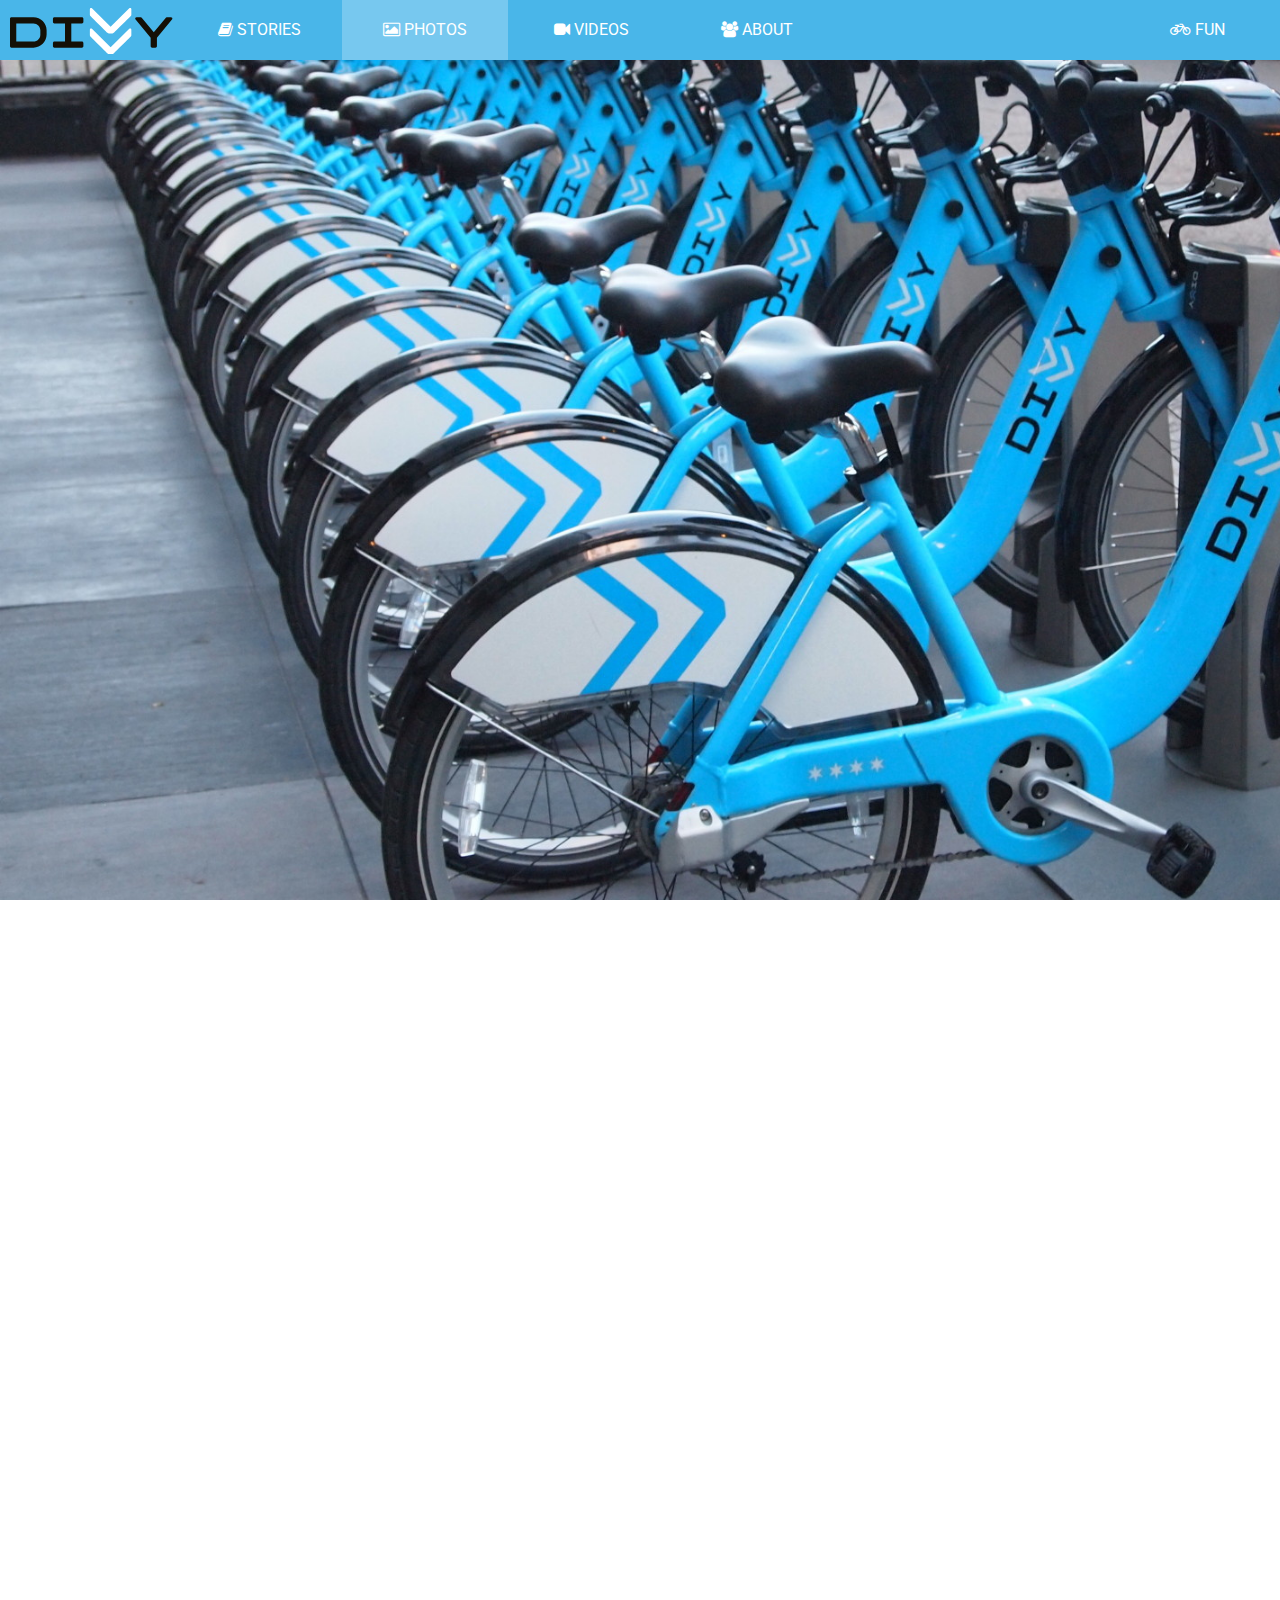
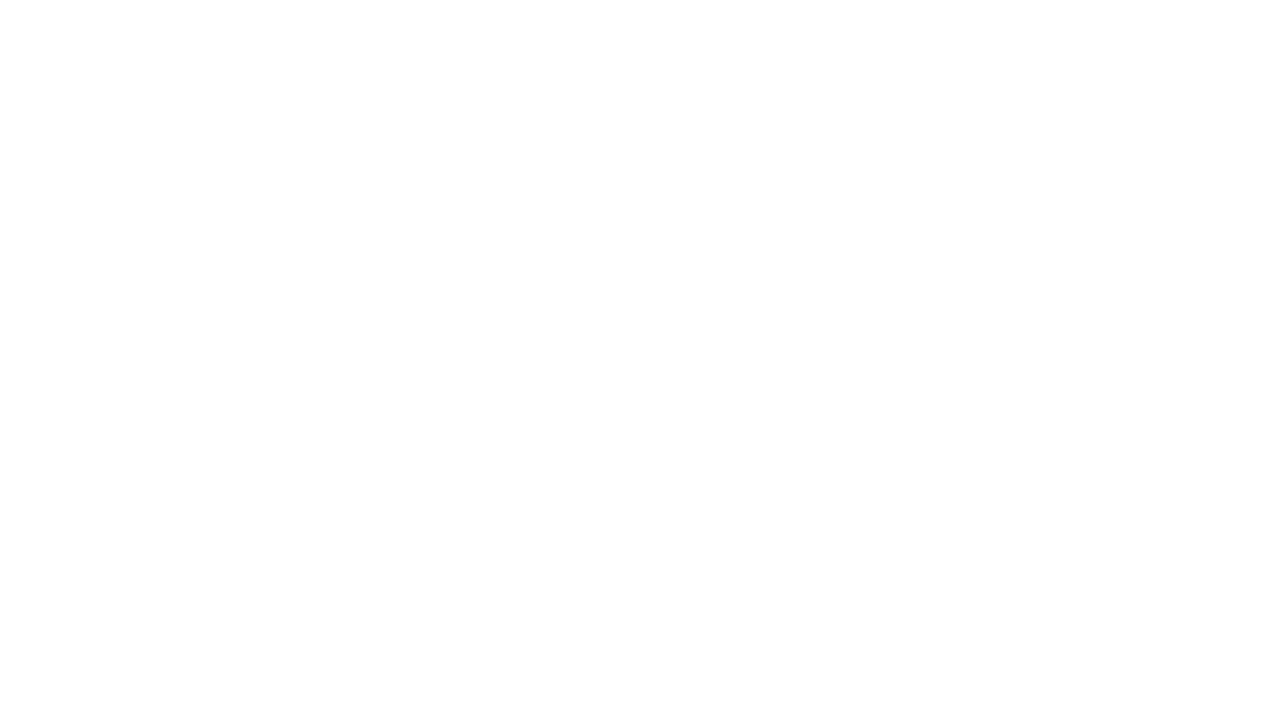
==== photos.html @ 5e814d2d "photos" ====
<!doctype html>
<html class="no-js" lang="">
<head>
    <meta charset="utf-8">
    <meta http-equiv="X-UA-Compatible" content="IE=edge">
    <title>DIVVYfans Photos</title>
    <meta name="description" content="">
    <meta name="viewport" content="width=device-width, initial-scale=1">
    <link rel="stylesheet" href="https://maxcdn.bootstrapcdn.com/font-awesome/4.4.0/css/font-awesome.min.css">
    <link rel="icon" type="image/png" href="icon.ico">
    <link rel="stylesheet" href="css/normalize.css">
    <link rel="stylesheet" href="css/main.css">
    <script src="js/vendor/modernizr-2.8.3.min.js"></script>
    <link href='https://fonts.googleapis.com/css?family=Roboto:400,300,700' rel='stylesheet' type='text/css'>
</head>
<body>
    <main role="main">
        <nav>
            <div class="nav-container">
                <div class="nav-div logo">
                    <a href="#"><img src="img/logo.svg" alt="divvy logo"></a>
                </div> <!-- /.brand -->
                <div class="nav-div">
                    <a href="#"><p><i class="fa fa-book"></i> stories</p></a>
                </div> <!-- /.stories -->
                <div class="nav-div">
                    <a class="active" href="#"><p><i class="fa fa-picture-o"></i> photos</p></a>
                </div> <!-- /.photos -->
                <div class="nav-div">
                    <a href="#"><p><i class="fa fa-video-camera"></i> videos</p></a>
                </div> <!-- /.videos -->
                <div class="nav-div">
                    <a href="#"><p><i class="fa fa-users"></i> about</p></a>
                </div> <!-- /.about -->
                <div class="nav-div fun">
                    <a href="#"><p><i class="fa fa-bicycle"></i> fun</p></a>
                </div> <!-- /.fun -->
                <div class="clear"></div>
            </div> <!-- /.nav-container -->
        </nav>

        <section class="photos-content">
            <div class="container photo-container">
                <div class="instagram">

                </div>
            </div><!-- .container -->
        </section> <!-- /.content -->

    </main>
<!--     <div class="push"></div> -->
<!--     <footer class="footer">
        <p>&copy; SHEFFcode 2015. All rights reserved.</p>
    </footer> -->

    <!-- Scripts -->
    <script src="http://ajax.googleapis.com/ajax/libs/jquery/1.11.2/jquery.min.js"></script>
    <script>window.jQuery || document.write('<script src="js/vendor/jquery-1.11.2.min.js"><\/script>')</script>
    <script src="js/plugins.js"></script>
    <script src="js/main.js"></script>
    <!-- Instagram -->
    <script type="text/javascript" src="js/vendor/insta.js"></script>
    <script>
        jQuery(function($) {
          $('.instagram').on('willLoadInstagram', function(event, options) {
            console.log(options);
        });
          $('.instagram').on('didLoadInstagram', function(event, response) {
            console.log(response);
            for ( var obj in response.data){
                $('.instagram').append('<div class="image-div"><img src="' + response.data[obj].images.low_resolution.url + ' "></div>');
            }
        });
          $('.instagram').instagram({
            hash: 'divvy',
            clientId: '1d60092324264d1681671e08f58b8936'
        });
      });
    </script>

    <!-- Google Analytics: change UA-XXXXX-X to be your site's ID. -->
    <script>
        (function(b,o,i,l,e,r){b.GoogleAnalyticsObject=l;b[l]||(b[l]=
            function(){(b[l].q=b[l].q||[]).push(arguments)});b[l].l=+new Date;
        e=o.createElement(i);r=o.getElementsByTagName(i)[0];
        e.src='http://www.google-analytics.com/analytics.js';
        r.parentNode.insertBefore(e,r)}(window,document,'script','ga'));
        ga('create','UA-XXXXX-X','auto');ga('send','pageview');
    </script>
</body>
</html>
---- css/main.css ----
/*! HTML5 Boilerplate v5.0.0 | MIT License | http://h5bp.com/ */

/*
 * What follows is the result of much research on cross-browser styling.
 * Credit left inline and big thanks to Nicolas Gallagher, Jonathan Neal,
 * Kroc Camen, and the H5BP dev community and team.
 */

/* ==========================================================================
   Base styles: opinionated defaults
   ========================================================================== */

html {
    color: #222;
    font-size: 1em;
    line-height: 1.4;
    font-family: 'Roboto', sans-serif;
    height: 100%;
}

body{
    height: 100%;
}

a{
    text-decoration: none;
}

main{
    height: calc(100% - 60px);
    margin: 0 auto -60px;
}

nav{
    position: fixed;
    width: 100%;
}
/*
 * Remove text-shadow in selection highlight:
 * https://twitter.com/miketaylr/status/12228805301
 *
 * These selection rule sets have to be separate.
 * Customize the background color to match your design.
 */

::-moz-selection {
    background: #b3d4fc;
    text-shadow: none;
}

::selection {
    background: #b3d4fc;
    text-shadow: none;
}

/*
 * A better looking default horizontal rule
 */

hr {
    display: block;
    height: 1px;
    border: 0;
    border-top: 1px solid #ccc;
    margin: 1em 0;
    padding: 0;
}

/*
 * Remove the gap between audio, canvas, iframes,
 * images, videos and the bottom of their containers:
 * https://github.com/h5bp/html5-boilerplate/issues/440
 */

audio,
canvas,
iframe,
img,
svg,
video {
    vertical-align: middle;
}

/*
 * Remove default fieldset styles.
 */

fieldset {
    border: 0;
    margin: 0;
    padding: 0;
}

/*
 * Allow only vertical resizing of textareas.
 */

textarea {
    resize: vertical;
}

/* ==========================================================================
   Browser Upgrade Prompt
   ========================================================================== */

.browserupgrade {
    margin: 0.2em 0;
    background: #ccc;
    color: #000;
    padding: 0.2em 0;
}

/* ==========================================================================
   Author's custom styles
   ========================================================================== */
.nav-container{
    background-color: #49B6E9;
    width: 100%-10px;
    height: 60px;
    line-height: 60px;
    padding-left: 10px;
}

.active{
    background-color: #77c8ef;
}

.nav-div{
    float: left;
    width: 166px;
    height: 60px;
    text-align: center;
}

.nav-div p{
    margin: 0;
    text-decoration: none;
    color: #fff;
    text-transform: uppercase;
}

.nav-div a{
    display: block;
}

.fun{
    float: right;
}

.clear{
    clear: both;
}

.index-content{
    height: 100%;
    padding-top: -60px;
}

.photos-content{
    height: 100%;
}

.container{
    background-image: url('../img/content-img.jpg');
    background-size: cover;
    background-attachment: fixed;
    width: 100%;
    height: 100%;
}

.photo-container{
    height: 2320px;
}

.welcome{
    background-color: rgba(255, 255, 255, 0.8);
    text-align: center;
    padding-top: 60px;
}

.welcome h1{
    margin: 0;
}

.welcome p{
    margin: 0;
}

.corusel-holder{
    background-color: white;
    opacity: .8;
}

.corusel-holder img{
    width: 70%;
    display: block;
    margin: auto;
    margin-top: 40px;

}

footer{
    background-color: #000;
    color: #fff;
    height: 60px;
    line-height: 60px;
}

footer p{
    margin: 0;
}

.footer, .push {
    height: 60px;
}

.buttons{
    position: relative;
    top: 45%;
    transform: translateY(-100%);
}

.arrow-left{
    width: 50px;
}

.arrow-right{
    width: 50px;
    float: right;
}

.insta-caption{
    width: 320px;
    height: 80px;
    display: inline-block;
    padding: 0;
    margin: 0;
    overflow: scroll;
}

.instagram{
    width: 100%;
}

.image-div{
    width: 320px;
    height: 320px;
    display: inline-block;
    vertical-align: top;
    border: 3px solid white;
    background-color: #77c8ef;
    color: white;
    margin: 2px 3%;
    border-radius: 4px;
}

.instagram:first-child{
    margin-left: 3%;
}


/* ==========================================================================
   Helper classes
   ========================================================================== */

/*
 * Hide visually and from screen readers:
 * http://juicystudio.com/article/screen-readers-display-none.php
 */

.hidden {
    display: none !important;
    visibility: hidden;
}

/*
 * Hide only visually, but have it available for screen readers:
 * http://snook.ca/archives/html_and_css/hiding-content-for-accessibility
 */

.visuallyhidden {
    border: 0;
    clip: rect(0 0 0 0);
    height: 1px;
    margin: -1px;
    overflow: hidden;
    padding: 0;
    position: absolute;
    width: 1px;
}

/*
 * Extends the .visuallyhidden class to allow the element
 * to be focusable when navigated to via the keyboard:
 * https://www.drupal.org/node/897638
 */

.visuallyhidden.focusable:active,
.visuallyhidden.focusable:focus {
    clip: auto;
    height: auto;
    margin: 0;
    overflow: visible;
    position: static;
    width: auto;
}

/*
 * Hide visually and from screen readers, but maintain layout
 */

.invisible {
    visibility: hidden;
}

/*
 * Clearfix: contain floats
 *
 * For modern browsers
 * 1. The space content is one way to avoid an Opera bug when the
 *    `contenteditable` attribute is included anywhere else in the document.
 *    Otherwise it causes space to appear at the top and bottom of elements
 *    that receive the `clearfix` class.
 * 2. The use of `table` rather than `block` is only necessary if using
 *    `:before` to contain the top-margins of child elements.
 */

.clearfix:before,
.clearfix:after {
    content: " "; /* 1 */
    display: table; /* 2 */
}

.clearfix:after {
    clear: both;
}

/* ==========================================================================
   EXAMPLE Media Queries for Responsive Design.
   These examples override the primary ('mobile first') styles.
   Modify as content requires.
   ========================================================================== */

@media only screen and (min-width: 35em) {
    /* Style adjustments for viewports that meet the condition */
}

@media print,
       (-o-min-device-pixel-ratio: 5/4),
       (-webkit-min-device-pixel-ratio: 1.25),
       (min-resolution: 120dpi) {
    /* Style adjustments for high resolution devices */
}

/* ==========================================================================
   Print styles.
   Inlined to avoid the additional HTTP request:
   http://www.phpied.com/delay-loading-your-print-css/
   ========================================================================== */

@media print {
    *,
    *:before,
    *:after {
        background: transparent !important;
        color: #000 !important; /* Black prints faster:
                                   http://www.sanbeiji.com/archives/953 */
        box-shadow: none !important;
        text-shadow: none !important;
    }

    a,
    a:visited {
        text-decoration: underline;
    }

    a[href]:after {
        content: " (" attr(href) ")";
    }

    abbr[title]:after {
        content: " (" attr(title) ")";
    }

    /*
     * Don't show links that are fragment identifiers,
     * or use the `javascript:` pseudo protocol
     */

    a[href^="#"]:after,
    a[href^="javascript:"]:after {
        content: "";
    }

    pre,
    blockquote {
        border: 1px solid #999;
        page-break-inside: avoid;
    }

    /*
     * Printing Tables:
     * http://css-discuss.incutio.com/wiki/Printing_Tables
     */

    thead {
        display: table-header-group;
    }

    tr,
    img {
        page-break-inside: avoid;
    }

    img {
        max-width: 100% !important;
    }

    p,
    h2,
    h3 {
        orphans: 3;
        widows: 3;
    }

    h2,
    h3 {
        page-break-after: avoid;
    }
}
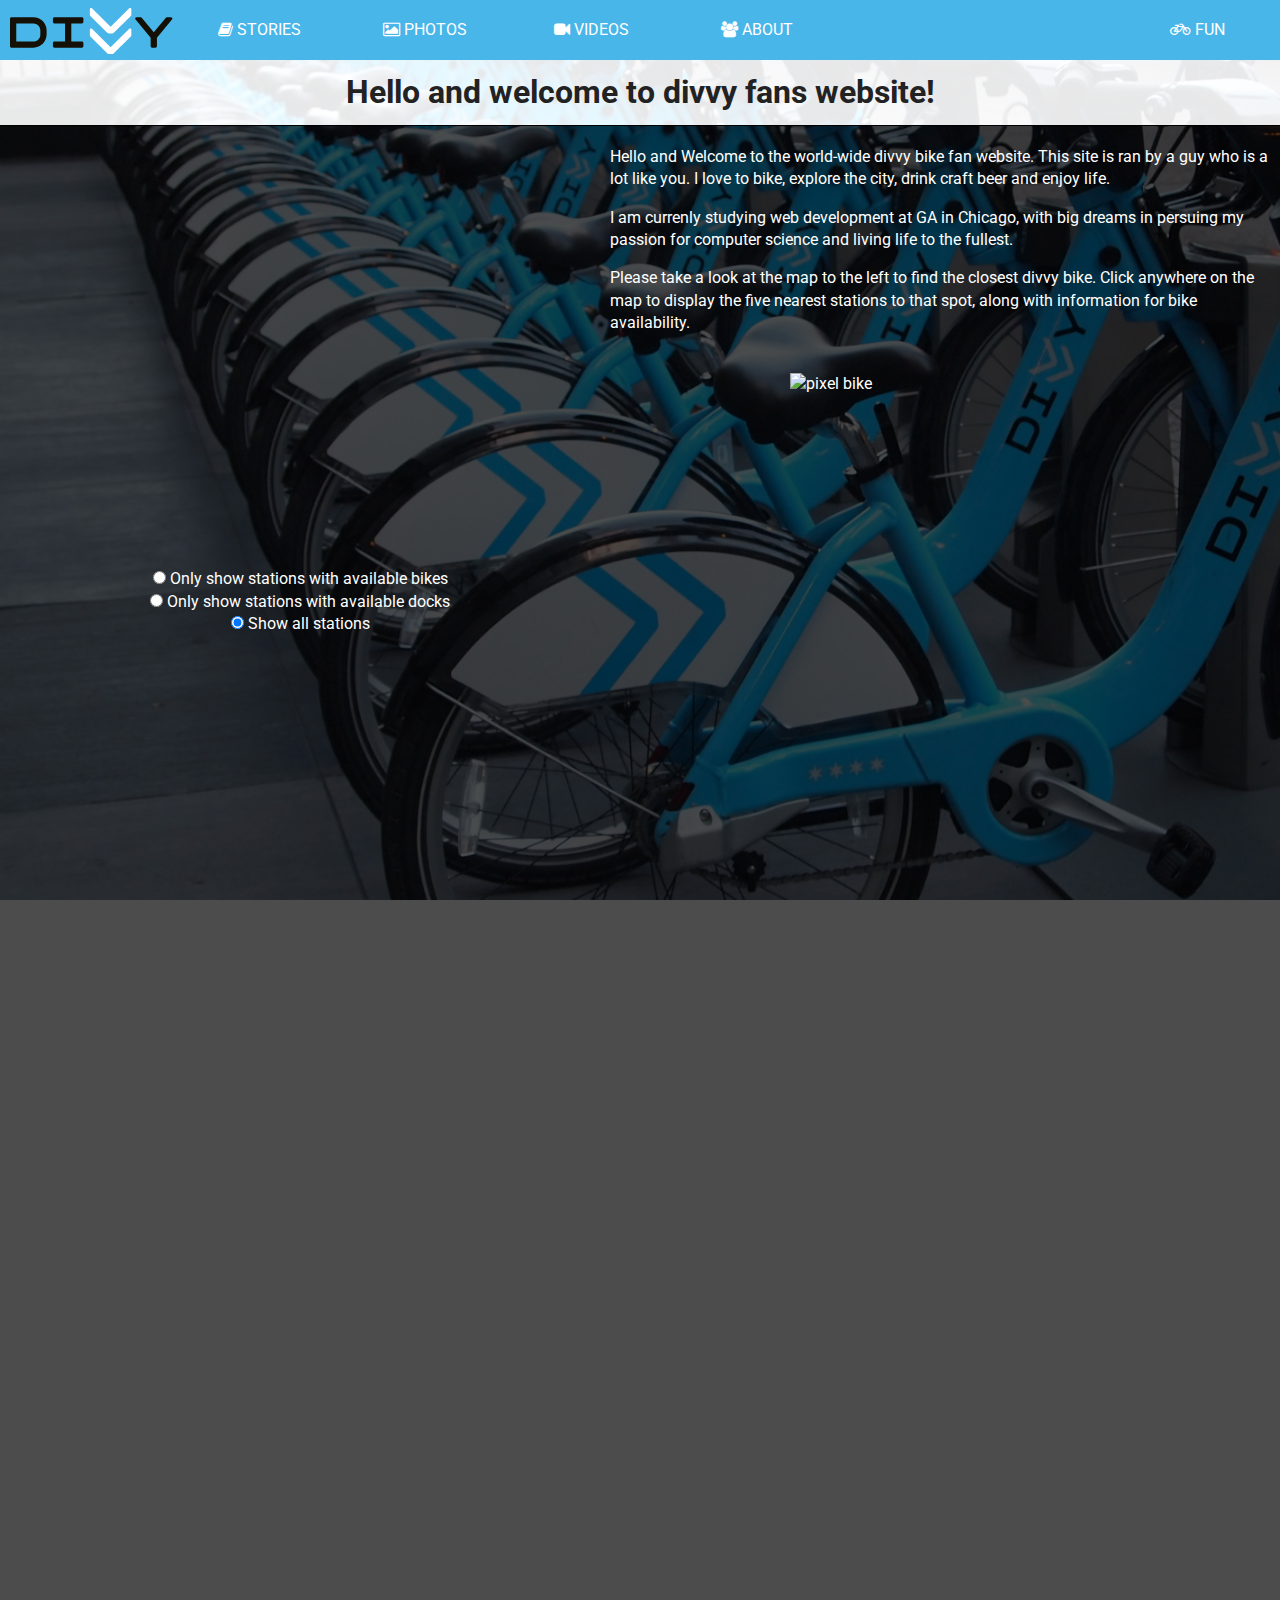
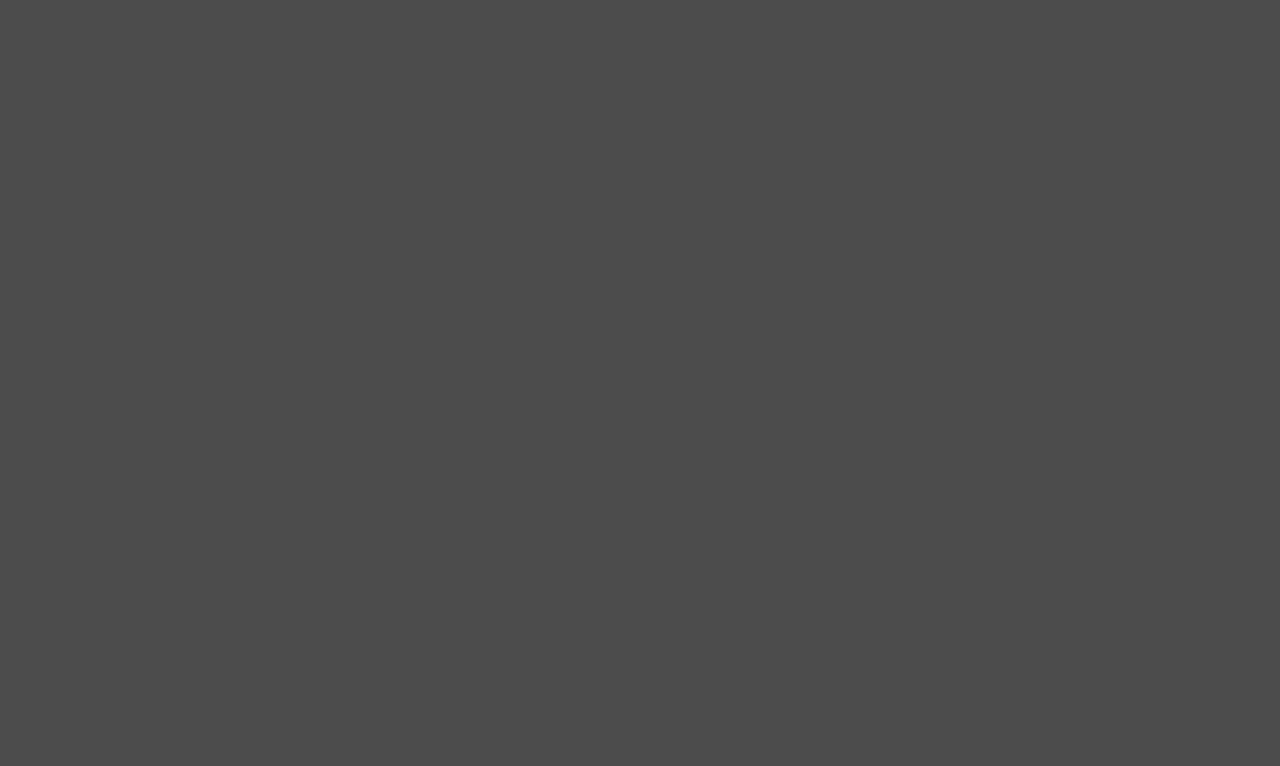
==== commit b4eb0ce2: "welcome page" ====
--- a/photos.html
+++ b/photos.html
@@ -12,22 +12,23 @@
     <link rel="stylesheet" href="css/main.css">
     <script src="js/vendor/modernizr-2.8.3.min.js"></script>
     <link href='https://fonts.googleapis.com/css?family=Roboto:400,300,700' rel='stylesheet' type='text/css'>
+    <link rel="stylesheet" type="text/css" href="http://cdn.leafletjs.com/leaflet-0.5/leaflet.css">
 </head>
 <body>
     <main role="main">
         <nav>
             <div class="nav-container">
                 <div class="nav-div logo">
-                    <a href="#"><img src="img/logo.svg" alt="divvy logo"></a>
+                    <a href="index.html"><img src="img/logo.svg" alt="divvy logo"></a>
                 </div> <!-- /.brand -->
                 <div class="nav-div">
                     <a href="#"><p><i class="fa fa-book"></i> stories</p></a>
                 </div> <!-- /.stories -->
                 <div class="nav-div">
-                    <a class="active" href="#"><p><i class="fa fa-picture-o"></i> photos</p></a>
+                    <a class="active" href="photos.html"><p><i class="fa fa-picture-o"></i> photos</p></a>
                 </div> <!-- /.photos -->
                 <div class="nav-div">
-                    <a href="#"><p><i class="fa fa-video-camera"></i> videos</p></a>
+                    <a href="videos.html"><p><i class="fa fa-video-camera"></i> videos</p></a>
                 </div> <!-- /.videos -->
                 <div class="nav-div">
                     <a href="#"><p><i class="fa fa-users"></i> about</p></a>
@@ -41,13 +42,30 @@
 
         <section class="photos-content">
             <div class="container photo-container">
-                <div class="instagram">
+            <div class="mapWelcome">
+                <h1>Hello and welcome to divvy fans website!</h1>
+            </div>
+                <div class="mapWrap">
+                    <div id="map" style="width: 600px; height: 400px"></div><br/>
+                    <input id="prefer_bikes" type="radio" name="prefer" value="bikes" onClick="updateToggles(this);"/>
+                    <label for="prefer_bikes">Only show stations with available bikes</label><br/>
+                    <input id="prefer_docks" type="radio" name="prefer" value="docks" onClick="updateToggles(this);"/>
+                    <label for="prefer_docks">Only show stations with available docks</label><br/>
+                    <input id="prefer_all" type="radio" name="prefer" value="all" onClick="updateToggles(this);" checked/>
+                    <label for="prefer_all">Show all stations</label>
+                </div> <!-- /.mapWrap -->
+                <div class="mapText">
+                    <p>Hello and Welcome to the world-wide divvy bike fan website.  This site is ran by a guy who is a lot like you. I love to bike, explore the city, drink craft beer and enjoy life.</p>
+                    <p>I am currenly studying web development at GA in Chicago, with big dreams in persuing my passion for computer science and living life to the fullest.</p>
+                    <p>Please take a look at the map to the left to find the closest divvy bike. Click anywhere on the map to display the five nearest stations to that spot, along with information for bike availability.</p>
+                    <br>
+                    <img src="http://bramble-staging.s3-website-us-east-1.amazonaws.com/humphd/198/bike.png" alt="pixel bike">
+                </div>
+            </div> <!-- /.photo-container -->
+        </div><!-- .container -->
+    </section> <!-- /.content -->
 
-                </div>
-            </div><!-- .container -->
-        </section> <!-- /.content -->
-
-    </main>
+</main>
 <!--     <div class="push"></div> -->
 <!--     <footer class="footer">
         <p>&copy; SHEFFcode 2015. All rights reserved.</p>
@@ -60,22 +78,80 @@
     <script src="js/main.js"></script>
     <!-- Instagram -->
     <script type="text/javascript" src="js/vendor/insta.js"></script>
+    <script src="http://cdn.leafletjs.com/leaflet-0.5/leaflet.js"></script>
     <script>
-        jQuery(function($) {
-          $('.instagram').on('willLoadInstagram', function(event, options) {
-            console.log(options);
-        });
-          $('.instagram').on('didLoadInstagram', function(event, response) {
-            console.log(response);
-            for ( var obj in response.data){
-                $('.instagram').append('<div class="image-div"><img src="' + response.data[obj].images.low_resolution.url + ' "></div>');
+
+      //   var instaObj = []; 
+      //   jQuery(function($) {
+      //     $('.instagram').on('willLoadInstagram', function(event, options) {
+      //       console.log(options);
+      //   });
+      //     $('.instagram').on('didLoadInstagram', function(event, response) {
+      //       console.log(response);
+
+      //       return response.data;
+      //       for ( var obj in response.data){
+      //           $('.instagram').append('<div class="image-div"><img src="' + response.data[obj].images.low_resolution.url + ' "></div>');
+      //       }       
+      //   });
+      //   self.instaObj.push(function(){
+      //                 $('.instagram').on('didLoadInstagram', function(event, response) {
+      //       console.log(response);
+      //       return response.data;  
+
+      //   });
+
+      //   });
+      //     $('.instagram').instagram({
+      //       hash: 'divvy',
+      //       clientId: '1d60092324264d1681671e08f58b8936'
+      //   });
+      // });
+      //   console.log(instaObj); 
+
+        //Divvy
+
+            var prefer = null;
+            var map = L.map('map').setView([41.8826, -87.6506], 13);
+            L.tileLayer('http://{s}.tile.openstreetmap.org/{z}/{x}/{y}.png', {
+                maxZoom: 18,
+                attribution: 'Map data &copy; <a href="http://openstreetmap.org">OpenStreetMap</a> contributors, <a href="http://creativecommons.org/licenses/by-sa/2.0/">CC-BY-SA</a>'
+            }).addTo(map);
+            var geojsonLayer = new L.GeoJSON([], {
+                onEachFeature: function (feature, layer) {
+                    layer.bindPopup("<h4>"+feature.properties.stationName+"</h4><p>" + feature.properties.availableBikes + " bikes, " + feature.properties.availableDocks + " docks available.</p>");
+                }
+            });
+            function updateToggles(radio) {
+                if (radio.value === "all") {
+                    prefer = null;
+                } else {
+                    prefer = radio.value;
+                }
             }
-        });
-          $('.instagram').instagram({
-            hash: 'divvy',
-            clientId: '1d60092324264d1681671e08f58b8936'
-        });
-      });
+            function onMapClick(e) {
+                console.log("You clicked the map at " + e.latlng.toString());
+                var xhrequest = new XMLHttpRequest();
+                var url= "http://shrouded-beach-2183.herokuapp.com/stations/nearby?lat="+e.latlng.lat+"&lon="+e.latlng.lng;
+                if (prefer) {
+                    url += "&prefer="+prefer;
+                }
+                xhrequest.onreadystatechange = function() {
+                    if (xhrequest.readyState == 4) {
+                        if (xhrequest.status == 200) {
+                            geojsonLayer.clearLayers();
+                            var layerItems =  JSON.parse(xhrequest.responseText);
+                            geojsonLayer.addData(layerItems);
+                            map.addLayer(geojsonLayer);
+                        }
+                    }
+                };
+                xhrequest.open('GET', url, true);
+                xhrequest.send(null);
+            }
+            map.on('click', onMapClick);
+        </script>
+        
     </script>
 
     <!-- Google Analytics: change UA-XXXXX-X to be your site's ID. -->
--- a/css/main.css
+++ b/css/main.css
@@ -34,6 +34,11 @@
 nav{
     position: fixed;
     width: 100%;
+}
+
+iframe{
+    width: calc(94%);
+    height: calc(100% - 50px);
 }
 /*
  * Remove text-shadow in selection highlight:
@@ -156,6 +161,15 @@
     padding-top: -60px;
 }
 
+.videos-content{
+/*    padding-top: 60px;*/
+    height: 100%;
+}
+
+.video{
+    text-align: center;
+}
+
 .photos-content{
     height: 100%;
 }
@@ -204,6 +218,7 @@
     color: #fff;
     height: 60px;
     line-height: 60px;
+    text-align: left;
 }
 
 footer p{
@@ -222,6 +237,7 @@
 
 .arrow-left{
     width: 50px;
+    float: left;
 }
 
 .arrow-right{
@@ -240,6 +256,8 @@
 
 .instagram{
     width: 100%;
+    overflow: hidden;
+    margin-left: 0;
 }
 
 .image-div{
@@ -254,11 +272,125 @@
     border-radius: 4px;
 }
 
-.instagram:first-child{
-    margin-left: 3%;
-}
-
-
+.bio{
+    text-align: left;
+    padding-top: 60px;
+    color: #000;
+    width: 60%;
+    background-color: rgba(255,255,255,.9);
+    float: left;
+    height: calc(100% - 60px);
+}
+
+.portrait{
+    width: 40%;
+    float: right;
+    display: inline;
+
+    overflow: hidden;
+}
+
+.bio-container{
+        height: calc(100%);
+            overflow: hidden;
+}
+
+#bio-pic{
+    float: right;
+
+}
+
+.leftarrow, .rightarrow{
+    width: 50px;
+    margin-top: 400px;
+}
+
+.leftarrow{
+    float: left;
+}
+
+.rightarrow{
+    float: right;
+    z-index: 1000;
+    position: relative;
+}
+
+.instaImg{
+    width: 500px;
+    height: 500px;
+    margin: 0 auto;
+    background-size: cover;
+    background-color: #52B5EE;
+    background-image: url('../img/content-img.jpg');
+    margin-top: 120px;
+    border: 3px solid #fff;
+}
+
+.instaCapt{
+    background-color: #FFFFFF;
+    width: 500px;
+    margin: 0 auto;
+    border-bottom: 3px solid #fff;
+    border-left: 3px solid #fff;
+    border-right: 3px solid #fff;
+}
+
+.instaCapt p {
+    margin: 0;
+}
+
+#slide-numbers{
+    z-index: -1;
+}
+
+.map{
+    height: 500px;
+    width: 500px;
+    overflow: hidden;
+}
+
+.mapWrap{
+    width: 600px;
+    height: 100%;
+    text-align: center;
+    padding-top: 20px;
+    background-color: rgba(000,000,000, 0.7);
+    float: left;
+    height: calc(100% - 100px);
+    color: #fff;
+}
+
+.mapText{
+    padding-top: 20px;
+    width: calc(100% - 600px);
+    float: right;
+    background-color: rgba(000,000,000, 0.7);
+    height: calc(100% - 100px);
+    text-align: left;
+    color: #fff;
+}
+
+.mapText p{
+    padding-left: 10px;
+    margin-top: 0;
+}
+
+.mapText img{
+    width: 300px;
+    display: block;
+    margin: 0 auto;
+}
+
+.mapWelcome{
+    padding-top: 60px;
+    background: rgba(255,255,255, 0.9);
+    border-bottom: 1px solid #000;
+}
+
+.mapWelcome h1{
+    margin: 0;
+    padding: 10px 0;
+}
 /* ==========================================================================
    Helper classes
    ========================================================================== */
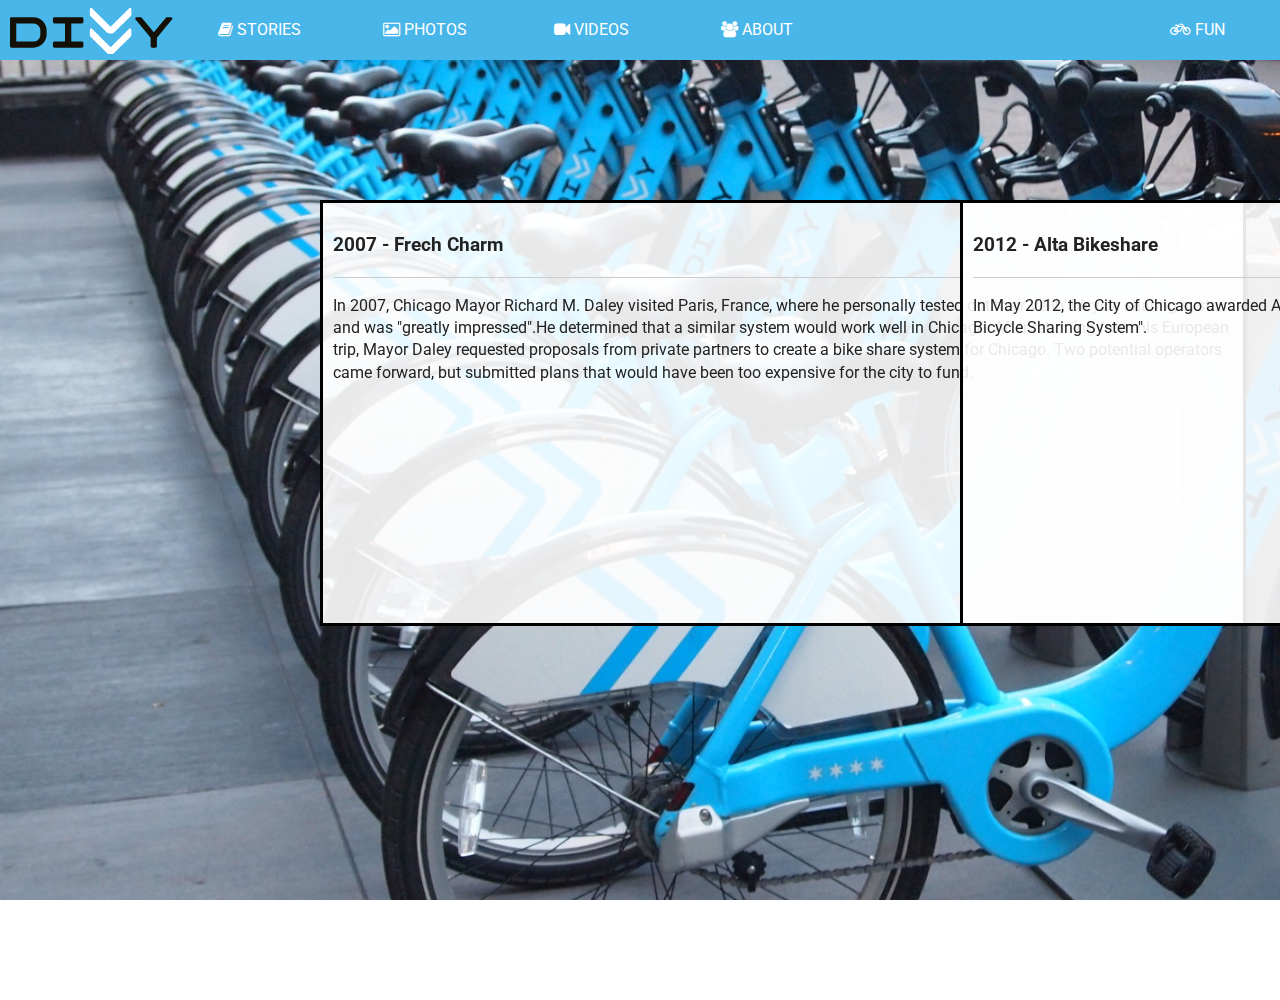
==== commit 355ef7ca: "stories" ====
--- a/photos.html
+++ b/photos.html
@@ -41,29 +41,49 @@
         </nav>
 
         <section class="photos-content">
-            <div class="container photo-container">
-            <div class="mapWelcome">
-                <h1>Hello and welcome to divvy fans website!</h1>
-            </div>
-                <div class="mapWrap">
-                    <div id="map" style="width: 600px; height: 400px"></div><br/>
-                    <input id="prefer_bikes" type="radio" name="prefer" value="bikes" onClick="updateToggles(this);"/>
-                    <label for="prefer_bikes">Only show stations with available bikes</label><br/>
-                    <input id="prefer_docks" type="radio" name="prefer" value="docks" onClick="updateToggles(this);"/>
-                    <label for="prefer_docks">Only show stations with available docks</label><br/>
-                    <input id="prefer_all" type="radio" name="prefer" value="all" onClick="updateToggles(this);" checked/>
-                    <label for="prefer_all">Show all stations</label>
-                </div> <!-- /.mapWrap -->
-                <div class="mapText">
-                    <p>Hello and Welcome to the world-wide divvy bike fan website.  This site is ran by a guy who is a lot like you. I love to bike, explore the city, drink craft beer and enjoy life.</p>
-                    <p>I am currenly studying web development at GA in Chicago, with big dreams in persuing my passion for computer science and living life to the fullest.</p>
-                    <p>Please take a look at the map to the left to find the closest divvy bike. Click anywhere on the map to display the five nearest stations to that spot, along with information for bike availability.</p>
-                    <br>
-                    <img src="http://bramble-staging.s3-website-us-east-1.amazonaws.com/humphd/198/bike.png" alt="pixel bike">
-                </div>
-            </div> <!-- /.photo-container -->
-        </div><!-- .container -->
-    </section> <!-- /.content -->
+            <div class="container timeline-container">
+                <div class="timeline">
+                    <div class="timeline-box"id="Y2007">
+                        <h3>2007 - Frech Charm</h3>
+                        <hr>
+                        <p>In 2007, Chicago Mayor Richard M. Daley visited Paris, France, where he personally tested out their Vélib' bicycle sharing system and was "greatly impressed".He determined that a similar system would work well in Chicago. After returning from his European trip, Mayor Daley requested proposals from private partners to create a bike share system for Chicago. Two potential operators came forward, but submitted plans that would have been too expensive for the city to fund.</p>
+                    </div> <!-- /.2007 -->
+                    <div class="timeline-box" id="Y2012">
+                        <h3>2012 - Alta Bikeshare</h3>
+                        <hr>
+                        <p>In May 2012, the City of Chicago awarded Alta Bicycle Share a contract for "The Purchase, Installation, and Operation of a Bicycle Sharing System".</p>
+                    </div> <!-- /.2012 -->
+                    <div class="timeline-box" id="Y2014">
+                        <h3>2014 - I Join</h3>
+                        <hr>
+                        <p>I joined Divvy in 2014, once I started my job downtown. I am wabted to have the ability to drive around the city without having to take the CTA. Divvy proved to be a much faster and less expensive alternative to the CTA.</p>
+                    </div> <!-- /.2014 -->
+                    <div class="timeline-box" id="sheffBrick">
+                        <h3>2015 - SHEFFbrick</h3>
+                        <hr>
+                        <p>2015 was the pivotal year in my life, I became a much more avid Divvy fan with the help of my buddy Josh, who is a huge enthusiast of doing awesome things around the city.</p>
+                    </div> <!-- /.sheffBrick -->
+                    <div class="timeline-box" id="sheffGA">
+                        <h3>2015 - General Asembly</h3>
+                        <hr>
+                        <p>2015 was the year I decided to make some serious changes in my life.  I started GA, learned front end web development, and made this awesome website.  I hope to switch industries very soon and be able to do the work that I love.</p>
+                    </div> <!-- /.sheffGA -->
+                </div> <!-- /.timeline -->
+                <div id="dock-container">
+                  <div id="dock">
+                      <ul>
+                          <li><span>2007</span><img id="A1" src="img/tower.gif"/></li>
+                          <li><span>2012</span><img id="A2" src="img/alta.jpg"/></li>
+                          <li><span>2014</span><img id="A3" src="img/skompton.jpg"/></li>
+                          <li><span>2015</span><img id="A4" src="img/sheffbrick.jpg"/></li>
+                          <li><span>2015</span><img id="A5" src="img/ga.png"/></li>
+                      </ul>
+                      <div class="base"></div>
+                  </div>
+              </div>
+          </div> <!-- /.photo-container -->
+      </div><!-- .container -->
+  </section> <!-- /.content -->
 
 </main>
 <!--     <div class="push"></div> -->
@@ -111,57 +131,57 @@
 
         //Divvy
 
-            var prefer = null;
-            var map = L.map('map').setView([41.8826, -87.6506], 13);
-            L.tileLayer('http://{s}.tile.openstreetmap.org/{z}/{x}/{y}.png', {
-                maxZoom: 18,
-                attribution: 'Map data &copy; <a href="http://openstreetmap.org">OpenStreetMap</a> contributors, <a href="http://creativecommons.org/licenses/by-sa/2.0/">CC-BY-SA</a>'
-            }).addTo(map);
-            var geojsonLayer = new L.GeoJSON([], {
-                onEachFeature: function (feature, layer) {
-                    layer.bindPopup("<h4>"+feature.properties.stationName+"</h4><p>" + feature.properties.availableBikes + " bikes, " + feature.properties.availableDocks + " docks available.</p>");
+        var prefer = null;
+        var map = L.map('map').setView([41.8826, -87.6506], 13);
+        L.tileLayer('http://{s}.tile.openstreetmap.org/{z}/{x}/{y}.png', {
+            maxZoom: 18,
+            attribution: 'Map data &copy; <a href="http://openstreetmap.org">OpenStreetMap</a> contributors, <a href="http://creativecommons.org/licenses/by-sa/2.0/">CC-BY-SA</a>'
+        }).addTo(map);
+        var geojsonLayer = new L.GeoJSON([], {
+            onEachFeature: function (feature, layer) {
+                layer.bindPopup("<h4>"+feature.properties.stationName+"</h4><p>" + feature.properties.availableBikes + " bikes, " + feature.properties.availableDocks + " docks available.</p>");
+            }
+        });
+        function updateToggles(radio) {
+            if (radio.value === "all") {
+                prefer = null;
+            } else {
+                prefer = radio.value;
+            }
+        }
+        function onMapClick(e) {
+            console.log("You clicked the map at " + e.latlng.toString());
+            var xhrequest = new XMLHttpRequest();
+            var url= "http://shrouded-beach-2183.herokuapp.com/stations/nearby?lat="+e.latlng.lat+"&lon="+e.latlng.lng;
+            if (prefer) {
+                url += "&prefer="+prefer;
+            }
+            xhrequest.onreadystatechange = function() {
+                if (xhrequest.readyState == 4) {
+                    if (xhrequest.status == 200) {
+                        geojsonLayer.clearLayers();
+                        var layerItems =  JSON.parse(xhrequest.responseText);
+                        geojsonLayer.addData(layerItems);
+                        map.addLayer(geojsonLayer);
+                    }
                 }
-            });
-            function updateToggles(radio) {
-                if (radio.value === "all") {
-                    prefer = null;
-                } else {
-                    prefer = radio.value;
-                }
-            }
-            function onMapClick(e) {
-                console.log("You clicked the map at " + e.latlng.toString());
-                var xhrequest = new XMLHttpRequest();
-                var url= "http://shrouded-beach-2183.herokuapp.com/stations/nearby?lat="+e.latlng.lat+"&lon="+e.latlng.lng;
-                if (prefer) {
-                    url += "&prefer="+prefer;
-                }
-                xhrequest.onreadystatechange = function() {
-                    if (xhrequest.readyState == 4) {
-                        if (xhrequest.status == 200) {
-                            geojsonLayer.clearLayers();
-                            var layerItems =  JSON.parse(xhrequest.responseText);
-                            geojsonLayer.addData(layerItems);
-                            map.addLayer(geojsonLayer);
-                        }
-                    }
-                };
-                xhrequest.open('GET', url, true);
-                xhrequest.send(null);
-            }
-            map.on('click', onMapClick);
-        </script>
-        
+            };
+            xhrequest.open('GET', url, true);
+            xhrequest.send(null);
+        }
+        map.on('click', onMapClick);
     </script>
 
-    <!-- Google Analytics: change UA-XXXXX-X to be your site's ID. -->
-    <script>
-        (function(b,o,i,l,e,r){b.GoogleAnalyticsObject=l;b[l]||(b[l]=
-            function(){(b[l].q=b[l].q||[]).push(arguments)});b[l].l=+new Date;
-        e=o.createElement(i);r=o.getElementsByTagName(i)[0];
-        e.src='http://www.google-analytics.com/analytics.js';
-        r.parentNode.insertBefore(e,r)}(window,document,'script','ga'));
-        ga('create','UA-XXXXX-X','auto');ga('send','pageview');
-    </script>
+</script>
+
+<!-- Google Analytics: change UA-XXXXX-X to be your site's ID. -->
+<script>
+    (function(b,o,i,l,e,r){b.GoogleAnalyticsObject=l;b[l]||(b[l]=
+        function(){(b[l].q=b[l].q||[]).push(arguments)});b[l].l=+new Date;
+    e=o.createElement(i);r=o.getElementsByTagName(i)[0];
+    e.src='http://www.google-analytics.com/analytics.js';
+    r.parentNode.insertBefore(e,r)}(window,document,'script','ga'));
+    ga('create','UA-XXXXX-X','auto');ga('send','pageview');
+</script>
 </body>
 </html>
--- a/css/main.css
+++ b/css/main.css
@@ -10,7 +10,7 @@
    Base styles: opinionated defaults
    ========================================================================== */
 
-html {
+   html {
     color: #222;
     font-size: 1em;
     line-height: 1.4;
@@ -48,7 +48,7 @@
  * Customize the background color to match your design.
  */
 
-::-moz-selection {
+ ::-moz-selection {
     background: #b3d4fc;
     text-shadow: none;
 }
@@ -62,7 +62,7 @@
  * A better looking default horizontal rule
  */
 
-hr {
+ hr {
     display: block;
     height: 1px;
     border: 0;
@@ -77,12 +77,12 @@
  * https://github.com/h5bp/html5-boilerplate/issues/440
  */
 
-audio,
-canvas,
-iframe,
-img,
-svg,
-video {
+ audio,
+ canvas,
+ iframe,
+ img,
+ svg,
+ video {
     vertical-align: middle;
 }
 
@@ -90,7 +90,7 @@
  * Remove default fieldset styles.
  */
 
-fieldset {
+ fieldset {
     border: 0;
     margin: 0;
     padding: 0;
@@ -100,7 +100,7 @@
  * Allow only vertical resizing of textareas.
  */
 
-textarea {
+ textarea {
     resize: vertical;
 }
 
@@ -108,7 +108,7 @@
    Browser Upgrade Prompt
    ========================================================================== */
 
-.browserupgrade {
+   .browserupgrade {
     margin: 0.2em 0;
     background: #ccc;
     color: #000;
@@ -118,7 +118,7 @@
 /* ==========================================================================
    Author's custom styles
    ========================================================================== */
-.nav-container{
+   .nav-container{
     background-color: #49B6E9;
     width: 100%-10px;
     height: 60px;
@@ -162,7 +162,7 @@
 }
 
 .videos-content{
-/*    padding-top: 60px;*/
+    /*    padding-top: 60px;*/
     height: 100%;
 }
 
@@ -291,8 +291,8 @@
 }
 
 .bio-container{
-        height: calc(100%);
-            overflow: hidden;
+    height: calc(100%);
+    overflow: hidden;
 }
 
 #bio-pic{
@@ -347,6 +347,11 @@
     height: 500px;
     width: 500px;
     overflow: hidden;
+
+}
+
+.leaflet-popup-content{
+    color: #000;
 }
 
 .mapWrap{
@@ -391,6 +396,226 @@
     margin: 0;
     padding: 10px 0;
 }
+
+.bike{
+  animation-duration: 5s;
+  animation-name: slidein;
+}
+
+@keyframes slidein {
+  0% {
+    margin-left: 100%;
+    width: 300px; 
+}
+
+50% {
+    margin-left: 0%;
+    width: 300px;
+}
+
+100%{
+    margin-left: auto;
+}
+}
+
+/*// Docks*/
+#dock-container {
+    position: fixed;
+    bottom: 0;
+    text-align: center;
+    width: 100%;
+    display: none;
+}
+#dock {
+    position: relative;
+    display: inline-block;
+    -webkit-perspective: 400;
+    -moz-perspective: 400;
+}
+
+#dock span{
+    color: #fff;
+}
+#dock .base {
+    position: absolute;
+    bottom: 0;
+    width: 100%;
+    height: 45px;
+    z-index: -10;
+    background-color: #888;
+    background-image: -webkit-gradient(linear, left top, left bottom, from(#333), to(#ccc));
+    background-image: -webkit-linear-gradient(top, #333, #999); 
+    background-image: -moz-linear-gradient(top, #333, #999); /* Gradient works on FF 3.6+ */
+    opacity: .5;
+    border-bottom: 2px #aaa solid;
+    -webkit-transform-origin: 50% 100%;
+    -webkit-transform: rotateX(55deg); /* 3d - works on webkit only */
+    -moz-transform-origin: 50% 100%;
+    -moz-transform: rotateX(55deg); /* not supported on current 3.7 */
+    -o-transform-origin: 50% 100%;
+    -o-transform: rotateX(55deg); /* not supported on current 10.6 */
+}
+#dock ul {
+    font-size: 14px;
+    padding: 0 30px;
+    margin: 0;
+}
+#dock li {
+    list-style-type: none;
+    display: inline-block;
+    position: relative;     
+}
+#dock li span {
+    display: none;
+    position: absolute;
+    bottom: 140px;
+    left: 0;
+    width: 100%;
+    background-color: rgba(0,0,0,.75);
+    padding: 4px 0;
+    border-radius: 12px; /* webkit nightly */
+    -webkit-border-radius: 12px; /* for safari */
+    -moz-border-radius: 12px;
+}
+#dock li:hover span {
+    display: block;
+}
+#dock li img {
+    width: 64px;
+    height: 64px;
+    margin-bottom: 10px;
+    -webkit-box-reflect: below 2px
+    -webkit-gradient(linear, left top, left bottom, from(transparent),
+        color-stop(0.7, transparent), to(rgba(255,255,255,.5)));
+    -webkit-box-reflect: below 2px -webkit-linear-gradient(top, transparent, rgba(255,255,255,.3));
+    -webkit-transition: all 0.3s;
+    -webkit-transform-origin: 50% 100%;
+    -moz-transition: all 0.4s;
+    -moz-transform-origin: 50% 100%;
+    -o-transition: all 0.3s;
+    -o-transform-origin: 50% 100%;
+}
+#dock li:hover img { 
+    -webkit-transform: scale(2);
+    -moz-transform: scale(2);
+    -o-transform: scale(2);
+    margin: 0 2em 10px;
+}
+
+/* one element after and element before (with JS)*/
+#dock li:hover + li img,
+#dock li.prev img {
+    -webkit-transform: scale(1.4);
+    -moz-transform: scale(1.4);
+    -o-transform: scale(1.4);
+    margin: 0 1.4em 10px;
+}
+
+.timeline-container{
+    padding-top: 100px;
+}
+
+.timeline{
+    position: absolute;
+    margin: 0px;
+    padding: 0px;
+    width: 100%;
+    height: 100%;
+    overflow: hidden;  
+}
+
+.timeline-box{
+    position: absolute;
+    width: 50%;
+    height: 400px;
+    text-align: left;
+    border: 2px solid black;
+    left: 50%;
+    top: 100px;
+    margin-left: -25%;
+}
+
+#Y2007{
+    width: 900px;
+    border: 3px solid #000;
+    height: 400px;
+    padding: 10px;
+    background-color: rgba(255,255,255,.9);
+    display: inline-block;
+}
+
+#Y2007 img{
+    margin-top: 50px;
+}
+
+#Y2012{
+    width: 900px;
+    border: 3px solid #000;
+    height: 400px;
+    padding: 10px;
+    background-color: rgba(255,255,255,.9);
+    left: 100%;
+}
+
+#Y2012 img{
+    margin-top: 50px;
+}
+#Y2014{
+    width: 900px;
+    border: 3px solid #000;
+    height: 400px;
+    padding: 10px;
+    background-color: rgba(255,255,255,.9);
+    display: inline-block;
+    left: 150%;
+}
+
+#Y2014 img{
+    margin-top: 50px;
+}
+
+#iJoin{
+    width: 900px;
+    border: 3px solid #000;
+    height: 400px;
+    padding: 10px;
+    background-color: rgba(255,255,255,.9);
+    display: inline-block;
+    left: 200%;
+}
+
+#iJoin img{
+    margin-top: 50px;
+}
+
+#sheffBrick{
+    width: 900px;
+    border: 3px solid #000;
+    height: 400px;
+    padding: 10px;
+    background-color: rgba(255,255,255,.9);
+    display: inline-block;
+    left: 250%;
+}
+
+#sheffBrick img{
+    margin-top: 50px;
+}
+
+#sheffGA{
+    width: 900px;
+    border: 3px solid #000;
+    height: 400px;
+    padding: 10px;
+    background-color: rgba(255,255,255,.9);
+    display: inline-block;
+    left: 300%;
+}
+
+#sheffGA img{
+    margin-top: 50px;
+}
+
 /* ==========================================================================
    Helper classes
    ========================================================================== */
@@ -400,7 +625,7 @@
  * http://juicystudio.com/article/screen-readers-display-none.php
  */
 
-.hidden {
+ .hidden {
     display: none !important;
     visibility: hidden;
 }
@@ -410,7 +635,7 @@
  * http://snook.ca/archives/html_and_css/hiding-content-for-accessibility
  */
 
-.visuallyhidden {
+ .visuallyhidden {
     border: 0;
     clip: rect(0 0 0 0);
     height: 1px;
@@ -427,8 +652,8 @@
  * https://www.drupal.org/node/897638
  */
 
-.visuallyhidden.focusable:active,
-.visuallyhidden.focusable:focus {
+ .visuallyhidden.focusable:active,
+ .visuallyhidden.focusable:focus {
     clip: auto;
     height: auto;
     margin: 0;
@@ -441,7 +666,7 @@
  * Hide visually and from screen readers, but maintain layout
  */
 
-.invisible {
+ .invisible {
     visibility: hidden;
 }
 
@@ -457,8 +682,8 @@
  *    `:before` to contain the top-margins of child elements.
  */
 
-.clearfix:before,
-.clearfix:after {
+ .clearfix:before,
+ .clearfix:after {
     content: " "; /* 1 */
     display: table; /* 2 */
 }
@@ -473,14 +698,14 @@
    Modify as content requires.
    ========================================================================== */
 
-@media only screen and (min-width: 35em) {
+   @media only screen and (min-width: 35em) {
     /* Style adjustments for viewports that meet the condition */
 }
 
 @media print,
-       (-o-min-device-pixel-ratio: 5/4),
-       (-webkit-min-device-pixel-ratio: 1.25),
-       (min-resolution: 120dpi) {
+(-o-min-device-pixel-ratio: 5/4),
+(-webkit-min-device-pixel-ratio: 1.25),
+(min-resolution: 120dpi) {
     /* Style adjustments for high resolution devices */
 }
 
@@ -490,13 +715,13 @@
    http://www.phpied.com/delay-loading-your-print-css/
    ========================================================================== */
 
-@media print {
+   @media print {
     *,
     *:before,
     *:after {
         background: transparent !important;
         color: #000 !important; /* Black prints faster:
-                                   http://www.sanbeiji.com/archives/953 */
+        http://www.sanbeiji.com/archives/953 */
         box-shadow: none !important;
         text-shadow: none !important;
     }
@@ -519,8 +744,8 @@
      * or use the `javascript:` pseudo protocol
      */
 
-    a[href^="#"]:after,
-    a[href^="javascript:"]:after {
+     a[href^="#"]:after,
+     a[href^="javascript:"]:after {
         content: "";
     }
 
@@ -535,7 +760,7 @@
      * http://css-discuss.incutio.com/wiki/Printing_Tables
      */
 
-    thead {
+     thead {
         display: table-header-group;
     }
 
